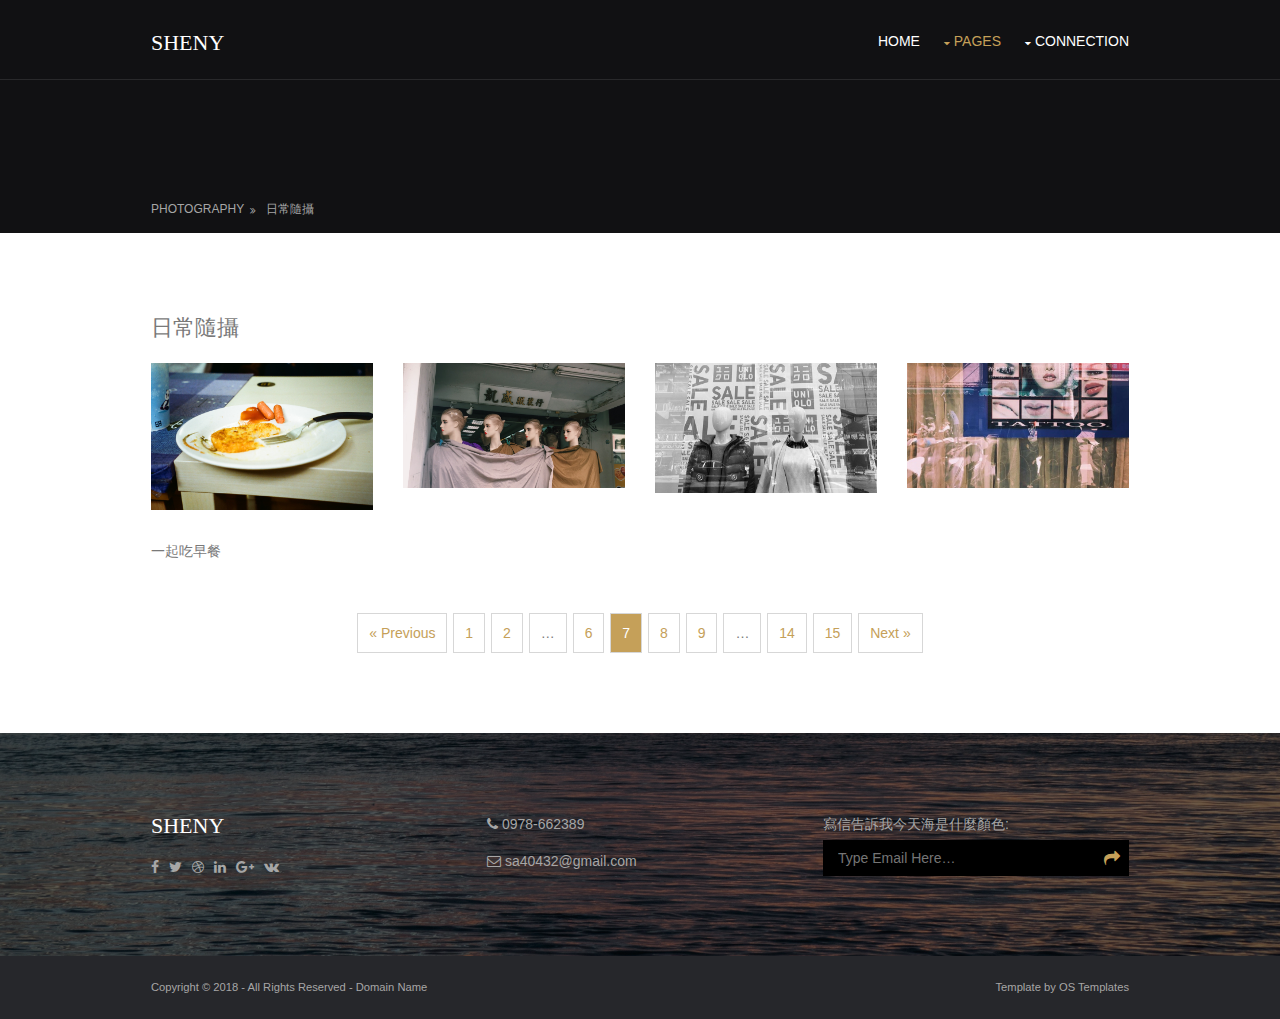
==== pages/daily.html @ 6ebc8e86 ":)" ====
<!DOCTYPE html>
<!--
Template Name: Geodarn
Author: <a href="https://www.os-templates.com/">OS Templates</a>
Author URI: https://www.os-templates.com/
Licence: Free to use under our free template licence terms
Licence URI: https://www.os-templates.com/template-terms
-->
<html>
<head>
<title>Geodarn | Photography | 日常隨攝 </title>
<meta charset="utf-8">
<meta name="viewport" content="width=device-width, initial-scale=1.0, maximum-scale=1.0, user-scalable=no">
<link href="../layout/styles/layout.css" rel="stylesheet" type="text/css" media="all">
</head>
<body id="top">
<!-- ################################################################################################ -->
<!-- ################################################################################################ -->
<!-- ################################################################################################ -->
<!-- Top Background Image Wrapper -->
<div class="bgded overlay" style="background-image:url('../images/demo/backgrounds/01.png');"> 
  <!-- ################################################################################################ -->
  <div class="wrapper row1">
    <header id="header" class="hoc clear"> 
      <!-- ################################################################################################ -->
      <div id="logo" class="fl_left">
        <h1><a href="../index.html">Sheny</a></h1>
      </div>
      <nav id="mainav" class="fl_right">
        <ul class="clear">
          <li><a href="../index.html">Home</a></li>
          <li class="active"><a class="drop" href="#">Pages</a>
            <ul>
               <li><a href="pages/gallery.html">Photography</a>
                <ul>
                  <li><a href="#">日常隨攝</a></li>
                  <li><a href="#">風景攝影</a></li>
                  <li><a href="#">人像攝影</a></li>
                </ul>
              </li>
              <li><a href="pages/full-width.html">Illustration</a>
                <ul>
                  <li><a href="#">設計作業</a></li>
                  <li><a href="#">人物插畫</a></li>
                </ul>
              </li>
              <li><a href="pages/sidebar-left.html">Article</a></li>
              <li><a href="pages/sidebar-right.html">Shop</a></li>
              <li><a href="pages/basic-grid.html">Others</a></li>
            </ul>
          </li>
          <li><a class="drop" href="#">Connection</a>
            <ul>
              <li><a href="#">E-mail</a></li>
              <li><a  href="#">Leave a message</a></li>
        </ul>
      </nav>
      <!-- ################################################################################################ -->
    </header>
  </div>
  <!-- ################################################################################################ -->
  <!-- ################################################################################################ -->
  <!-- ################################################################################################ -->
  <div class="wrapper row2">
    <div id="breadcrumb" class="hoc clear"> 
      <!-- ################################################################################################ -->
      <ul>
        <li><a href="#">Photography</a></li>
        <li><a href="#">日常隨攝</a></li>
      </ul>
      <!-- ################################################################################################ -->
    </div>
  </div>
  <!-- ################################################################################################ -->
</div>
<!-- End Top Background Image Wrapper -->
<!-- ################################################################################################ -->
<!-- ################################################################################################ -->
<!-- ################################################################################################ -->
<div class="wrapper row3">
  <main class="hoc container clear"> 
    <!-- main body -->
    <!-- ################################################################################################ -->
    <div class="content"> 
      <!-- ################################################################################################ -->
      <div id="gallery">
        <figure>
          <header class="heading">日常隨攝</header>
          <ul class="nospace clear">
            <li class="one_quarter first"><a href="#"><img src="../images/demo/gallery/001.png" alt=""></a></li>
            <li class="one_quarter"><a href="#"><img src="../images/demo/gallery/002.png" alt=""></a></li>
            <li class="one_quarter"><a href="#"><img src="../images/demo/gallery/003.png" alt=""></a></li>
            <li class="one_quarter"><a href="#"><img src="../images/demo/gallery/004.png" alt=""></a></li>
           
          </ul>
          <figcaption>一起吃早餐</figcaption>
        </figure>
      </div>
      <!-- ################################################################################################ -->
      <!-- ################################################################################################ -->
      <nav class="pagination">
        <ul>
          <li><a href="#">&laquo; Previous</a></li>
          <li><a href="#">1</a></li>
          <li><a href="#">2</a></li>
          <li><strong>&hellip;</strong></li>
          <li><a href="#">6</a></li>
          <li class="current"><strong>7</strong></li>
          <li><a href="#">8</a></li>
          <li><a href="#">9</a></li>
          <li><strong>&hellip;</strong></li>
          <li><a href="#">14</a></li>
          <li><a href="#">15</a></li>
          <li><a href="#">Next &raquo;</a></li>
        </ul>
      </nav>
      <!-- ################################################################################################ -->
    </div>
    <!-- ################################################################################################ -->
    <!-- / main body -->
    <div class="clear"></div>
  </main>
</div>
<!-- ################################################################################################ -->
<!-- ################################################################################################ -->
<!-- ################################################################################################ -->
<div class="wrapper row4 bgded overlay" style="background-image:url('../images/demo/backgrounds/02.png');">
  <footer id="footer" class="hoc clear"> 
    <!-- ################################################################################################ -->
    <div class="one_third first">
      <h3 class="heading">Sheny</h3>
      <ul class="faico clear">
        <li><a class="faicon-facebook" href="#"><i class="fa fa-facebook"></i></a></li>
        <li><a class="faicon-twitter" href="#"><i class="fa fa-twitter"></i></a></li>
        <li><a class="faicon-dribble" href="#"><i class="fa fa-dribbble"></i></a></li>
        <li><a class="faicon-linkedin" href="#"><i class="fa fa-linkedin"></i></a></li>
        <li><a class="faicon-google-plus" href="#"><i class="fa fa-google-plus"></i></a></li>
        <li><a class="faicon-vk" href="#"><i class="fa fa-vk"></i></a></li>
      </ul>
    </div>
    <div class="one_third">
      <ul class="nospace meta">
        <li class="btmspace-15"><i class="fa fa-phone"></i> 0978-662389</li>
        <li><i class="fa fa-envelope-o"></i> sa40432@gmail.com</li>
      </ul>
    </div>
    <div class="one_third">
      <form method="post" action="#">
        <fieldset>
          <legend>寫信告訴我今天海是什麼顏色:</legend>
          <div class="clear">
            <input type="text" value="" placeholder="Type Email Here&hellip;">
            <button class="fa fa-share" type="submit" title="Submit"><em>Submit</em></button>
          </div>
        </fieldset>
      </form>
    </div>
    <!-- ################################################################################################ -->
  </footer>
</div>
<!-- ################################################################################################ -->
<!-- ################################################################################################ -->
<!-- ################################################################################################ -->
<div class="wrapper row5">
  <div id="copyright" class="hoc clear"> 
    <!-- ################################################################################################ -->
    <p class="fl_left">Copyright &copy; 2018 - All Rights Reserved - <a href="#">Domain Name</a></p>
    <p class="fl_right">Template by <a target="_blank" href="https://www.os-templates.com/" title="Free Website Templates">OS Templates</a></p>
    <!-- ################################################################################################ -->
  </div>
</div>
<!-- ################################################################################################ -->
<!-- ################################################################################################ -->
<!-- ################################################################################################ -->
<a id="backtotop" href="#top"><i class="fa fa-chevron-up"></i></a>
<!-- JAVASCRIPTS -->
<script src="../layout/scripts/jquery.min.js"></script>
<script src="../layout/scripts/jquery.backtotop.js"></script>
<script src="../layout/scripts/jquery.mobilemenu.js"></script>
</body>
</html>
---- layout/styles/layout.css ----
@charset "utf-8";
/*
Template Name: Geodarn
Author: <a href="https://www.os-templates.com/">OS Templates</a>
Author URI: https://www.os-templates.com/
Licence: Free to use under our free template licence terms
Licence URI: https://www.os-templates.com/template-terms
File: Layout CSS
*/

@import url("fontawesome-4.6.3.min.css");
@import url("custom.flexslider.css");
@import url("framework.css");

/* Rows
--------------------------------------------------------------------------------------------------------------- */
.row0, .row0 a{}
.row1{border-bottom:1px solid;}
.row2, .row2 a{}
.row3, .row3 a{}
.row4, .row4 a{}
.row5, .row5 a{}


/* Header
--------------------------------------------------------------------------------------------------------------- */
#header{}

#header #logo{margin:30px 0 0 0;}
#header #logo h1{margin:0; padding:0; font-size:22px; text-transform:uppercase;}


/* Page Intro
--------------------------------------------------------------------------------------------------------------- */
#pageintro{padding:150px 0;}

#pageintro li article{display:block; max-width:75%; margin:0 auto; text-align:center;}
#pageintro li article *{margin:0;}

#pageintro li p:first-of-type{margin-bottom:10px; font-style:italic;}
#pageintro li .heading{margin-bottom:30px; font-size:3rem; word-wrap:break-word;}
#pageintro li p:nth-of-type(2){line-height:1.5rem;}
#pageintro li footer{margin-top:40px;}


/* Content Area
--------------------------------------------------------------------------------------------------------------- */
.container{padding:80px 0;}

/* Content */
.container .content{}

.services{}
.services li:nth-child(-n+3){margin-bottom:30px;}/* Adds bottom margin to the first three elements only */
.services article{position:relative; padding:20px 20px 50px; border-bottom:2px solid; text-align:center;}
.services article .txtwrap{padding:20px; border:1px solid;}
.services article .txtwrap *{margin:0;}
.services article .txtwrap i{margin-bottom:50px;}
.services article .txtwrap .heading{margin-bottom:20px; font-size:1.2rem;}
.services article footer{display:block; position:absolute; bottom:0; left:0; width:100%; line-height:1;}
.services article footer a{display:block; width:100%; padding:8px 0; opacity:0;}
.services article:hover footer a, .services .active article footer a{opacity:1;}

/* Comments */
#comments ul{margin:0 0 40px 0; padding:0; list-style:none;}
#comments li{margin:0 0 10px 0; padding:15px;}
#comments .avatar{float:right; margin:0 0 10px 10px; padding:3px; border:1px solid;}
#comments address{font-weight:bold;}
#comments time{font-size:smaller;}
#comments .comcont{display:block; margin:0; padding:0;}
#comments .comcont p{margin:10px 5px 10px 0; padding:0;}

#comments form{display:block; width:100%;}
#comments input, #comments textarea{width:100%; padding:10px; border:1px solid;}
#comments textarea{overflow:auto;}
#comments div{margin-bottom:15px;}
#comments input[type="submit"], #comments input[type="reset"]{display:inline-block; width:auto; min-width:150px; margin:0; padding:8px 5px; cursor:pointer;}

/* Sidebar */
.container .sidebar{}

.sidebar .sdb_holder{margin-bottom:50px;}
.sidebar .sdb_holder:last-child{margin-bottom:0;}


/* Footer
--------------------------------------------------------------------------------------------------------------- */
#footer{padding:80px 0;}

#footer form{display:block; position:relative; width:100%;}
#footer form legend{display:block; margin-bottom:5px;}
#footer form div{position:relative;}
#footer input, #footer button{display:block; height:36px; border:none;}
#footer input{width:100%; min-width:180px; padding:5px 40px 5px 15px;}
#footer button{position:absolute; top:1px; right:1px; width:32px; height:34px; font-size:16px; cursor:pointer;}
#footer button em{display:none;}


/* Copyright
--------------------------------------------------------------------------------------------------------------- */
#copyright{padding:20px 0; font-size:.8rem;}
#copyright *{margin:0; padding:0;}


/* Transition Fade
--------------------------------------------------------------------------------------------------------------- */
*, *::before, *::after{transition:all .3s ease-in-out;}
#mainav form *{transition:none !important;}


/* ------------------------------------------------------------------------------------------------------------ */
/* ------------------------------------------------------------------------------------------------------------ */
/* ------------------------------------------------------------------------------------------------------------ */
/* ------------------------------------------------------------------------------------------------------------ */
/* ------------------------------------------------------------------------------------------------------------ */


/* Navigation
--------------------------------------------------------------------------------------------------------------- */
nav ul, nav ol{margin:0; padding:0; list-style:none;}

#mainav, #breadcrumb, .sidebar nav{line-height:normal;}
#mainav .drop::after, #mainav li li .drop::after, #breadcrumb li a::after, .sidebar nav a::after{position:absolute; font-family:"FontAwesome"; font-size:10px; line-height:10px;}

/* Top Navigation */
#mainav{}
#mainav ul.clear{margin-top:3px;}
#mainav ul{text-transform:uppercase;}
#mainav ul ul{z-index:9999; position:absolute; width:180px; text-transform:none;}
#mainav ul ul ul{left:180px; top:0;}
#mainav li{display:inline-block; position:relative; margin:0 15px 0 0; padding:0;}
#mainav li:last-child{margin-right:0;}
#mainav li li{width:100%; margin:0;}
#mainav li a{display:block; padding:30px 0;}
#mainav li li a{border:solid; border-width:0 0 1px 0;}
#mainav .drop{padding-left:15px;}
#mainav li li a, #mainav li li .drop{display:block; margin:0; padding:10px 15px;}
#mainav .drop::after, #mainav li li .drop::after{content:"\f0d7";}
#mainav .drop::after{top:35px; left:5px;}
#mainav li li .drop::after{top:15px; left:5px;}
#mainav ul ul{visibility:hidden; opacity:0;}
#mainav ul li:hover > ul{visibility:visible; opacity:1;}

#mainav form{display:none; margin:0; padding:0;}
#mainav form select, #mainav form select option{display:block; cursor:pointer; outline:none;}
#mainav form select{width:100%; padding:5px; border:1px solid;}
#mainav form select option{margin:5px; padding:0; border:none;}

/* Breadcrumb */
#breadcrumb{padding:120px 0 15px;}
#breadcrumb ul{margin:0; padding:0; list-style:none; text-transform:uppercase;}
#breadcrumb li{display:inline-block; margin:0 6px 0 0; padding:0;}
#breadcrumb li a{display:block; position:relative; margin:0; padding:0 12px 0 0; font-size:12px;}
#breadcrumb li a::after{top:3px; right:0; content:"\f101";}
#breadcrumb li:last-child a{margin:0; padding:0;}
#breadcrumb li:last-child a::after{display:none;}

/* Sidebar Navigation */
.sidebar nav{display:block; width:100%;}
.sidebar nav li{margin:0 0 3px 0; padding:0;}
.sidebar nav a{display:block; position:relative; margin:0; padding:5px 10px 5px 15px; text-decoration:none; border:solid; border-width:0 0 1px 0;}
.sidebar nav a::after{top:9px; left:5px; content:"\f101";}
.sidebar nav ul ul a{padding-left:35px;}
.sidebar nav ul ul a::after{left:25px;}
.sidebar nav ul ul ul a{padding-left:55px;}
.sidebar nav ul ul ul a::after{left:45px;}

/* Pagination */
.pagination{display:block; width:100%; text-align:center; clear:both;}
.pagination li{display:inline-block; margin:0 2px 0 0;}
.pagination li:last-child{margin-right:0;}
.pagination a, .pagination strong{display:block; padding:8px 11px; border:1px solid; background-clip:padding-box; font-weight:normal;}

/* Back to Top */
#backtotop{z-index:999; display:inline-block; position:fixed; visibility:hidden; bottom:20px; right:20px; width:36px; height:36px; line-height:36px; font-size:16px; text-align:center; opacity:.2;}
#backtotop i{display:block; width:100%; height:100%; line-height:inherit;}
#backtotop.visible{visibility:visible; opacity:.5;}
#backtotop:hover{opacity:1;}


/* Tables
--------------------------------------------------------------------------------------------------------------- */
table, th, td{border:1px solid; border-collapse:collapse; vertical-align:top;}
table, th{table-layout:auto;}
table{width:100%; margin-bottom:15px;}
th, td{padding:5px 8px;}
td{border-width:0 1px;}


/* Gallery
--------------------------------------------------------------------------------------------------------------- */
#gallery{display:block; width:100%; margin-bottom:50px;}
#gallery figure figcaption{display:block; width:100%; clear:both;}
#gallery li{margin-bottom:30px;}


/* Font Awesome Social Icons
--------------------------------------------------------------------------------------------------------------- */
.faico{margin:0; padding:0; list-style:none;}
.faico li{display:inline-block; float:left; margin:0 10px 0 0; padding:0; line-height:normal;}
.faico li:last-child{margin-right:0;}
.faico a{display:block; font-size:14px; text-align:center;}

.faico a{color:inherit; background-color:transparent;}
.faicon-dribble:hover{color:#EA4C89;}
.faicon-facebook:hover{color:#3B5998;}
.faicon-google-plus:hover{color:#DB4A39;}
.faicon-linkedin:hover{color:#0E76A8;}
.faicon-pinterest:hover{color:#C8232C;}
.faicon-rss:hover{color:#EE802F;}
.faicon-twitter:hover{color:#00ACEE;}


/* ------------------------------------------------------------------------------------------------------------ */
/* ------------------------------------------------------------------------------------------------------------ */
/* ------------------------------------------------------------------------------------------------------------ */
/* ------------------------------------------------------------------------------------------------------------ */
/* ------------------------------------------------------------------------------------------------------------ */


/* Colours
--------------------------------------------------------------------------------------------------------------- */
body{color:#A6A6A6; background-color:#26272B;}
a{color:#C5A059;}
a:active, a:focus{background:transparent;}/* IE10 + 11 Bugfix - prevents grey background */
hr, .borderedbox{border-color:#D7D7D7;}
label span{color:#FF0000; background-color:inherit;}
input:focus, textarea:focus, *:required:focus{border-color:#C5A059;}
.overlay{color:#FFFFFF; background-color:inherit;}
.overlay::after{color:inherit; background-color:rgba(0,0,0,.55);}

.btn, .btn.inverse:hover{color:#FFFFFF; background-color:#C5A059; border-color:#C5A059;}
.btn:hover, .btn.inverse{color:inherit; background-color:transparent; border-color:inherit;}


/* Rows */
.row0, .row0 a{}
.row1{border-color:rgba(255,255,255,.1);}
.row2{color:#A6A6A6;}
.row3{color:#797979; background-color:#FFFFFF;}
.row4.overlay{color:#A6A6A6; background-color:#151517;}
.row5, .row5 a{color:#A6A6A6; background-color:#26272B;}


/* Header */
#header #logo a{color:inherit;}


/* Content Area */
.services article{color:inherit; border-color:#C5A059;}
.services article .txtwrap{border-color:transparent;}
.services article:hover .txtwrap, .services .active article .txtwrap{color:#FFFFFF; border-color:#D7D7D7;}
.services article footer a{color:#FFFFFF; background-color:#C5A059;}

#shout .heading{color:#FFFFFF; background:inherit;}


/* Footer */
#footer .heading{color:#FFFFFF;}
#footer input, #footer button{color:#FFFFFF; background-color:#000000;}
#footer button{color:#C5A059;}


/* Navigation */
#mainav li a{color:inherit;}
#mainav .active a, #mainav a:hover, #mainav li:hover > a{color:#C5A059; background-color:inherit;}
#mainav li li a, #mainav .active li a{color:#FFFFFF; background-color:rgba(0,0,0,.6); border-color:rgba(0,0,0,.6);}
#mainav li li:hover > a, #mainav .active .active > a{color:#FFFFFF; background-color:#C5A059;}
#mainav form select{color:#FFFFFF; background-color:#26272B; border-color:rgba(255,255,255,.2);}

#breadcrumb a{color:inherit; background-color:inherit;}
#breadcrumb li:last-child a{}

.container .sidebar nav a{color:inherit; border-color:#D7D7D7;}
.container .sidebar nav a:hover{color:#C5A059;}

.pagination a, .pagination strong{border-color:#D7D7D7;}
.pagination .current *{color:#FFFFFF; background-color:#C5A059;}

#backtotop{color:#FFFFFF; background-color:#C5A059;}


/* Tables + Comments */
table, th, td, #comments .avatar, #comments input, #comments textarea{border-color:#D7D7D7;}
#comments input:focus, #comments textarea:focus, #comments *:required:focus{border-color:#C5A059;}
th{color:#FFFFFF; background-color:#373737;}
tr, #comments li, #comments input[type="submit"], #comments input[type="reset"]{color:inherit; background-color:#FBFBFB;}
tr:nth-child(even), #comments li:nth-child(even){color:inherit; background-color:#F7F7F7;}
table a, #comments a{background-color:inherit;}


/* ------------------------------------------------------------------------------------------------------------ */
/* ------------------------------------------------------------------------------------------------------------ */
/* ------------------------------------------------------------------------------------------------------------ */
/* ------------------------------------------------------------------------------------------------------------ */
/* ------------------------------------------------------------------------------------------------------------ */


/* Media Queries
--------------------------------------------------------------------------------------------------------------- */
@-ms-viewport{width:device-width;}


/* Max Wrapper Width - Laptop, Desktop etc.
--------------------------------------------------------------------------------------------------------------- */
@media screen and (min-width:978px){
	.hoc{max-width:978px;}
}


/* Mobile Devices
--------------------------------------------------------------------------------------------------------------- */
@media screen and (max-width:900px){
	.hoc{max-width:90%;}

	#header{padding:30px 0 15px;}
	#header #logo{margin:0;}

	#mainav{}
	#mainav ul{display:none;}
	#mainav form{display:block;}

	#breadcrumb{}

	.container{}
	#comments input[type="reset"]{margin-top:10px;}
	.pagination li{display:inline-block; margin:0 5px 5px 0;}

	#footer{}

	#copyright{}
	#copyright p:first-of-type{margin-bottom:10px;}
}


@media screen and (max-width:750px){
	.imgl, .imgr{display:inline-block; float:none; margin:0 0 10px 0;}
	.fl_left, .fl_right{display:block; float:none;}
	.one_half, .one_third, .two_third, .one_quarter, .two_quarter, .three_quarter{display:block; float:none; width:auto; margin:0 0 30px 0; padding:0;}

	#topbar, #header{text-align:center;}

	#header #logo{margin-bottom:15px;}

	#shout footer{margin-bottom:0;}

	#footer{padding-bottom:50px;}
}


/* Other
--------------------------------------------------------------------------------------------------------------- */
@media screen and (max-width:650px){
	.scrollable{display:block; width:100%; margin:0 0 30px 0; padding:0 0 15px 0; overflow:auto; overflow-x:scroll;}
	.scrollable table{margin:0; padding:0; white-space:nowrap;}

	.inline li{display:block; margin-bottom:10px;}
	.pushright li{margin-right:0;}

	.font-x2{font-size:1.4rem;}
	.font-x3{font-size:1.6rem;}

	#pageintro li article{max-width:none; width:100%;}
	#pageintro li .heading{font-size:1.6rem;}
}
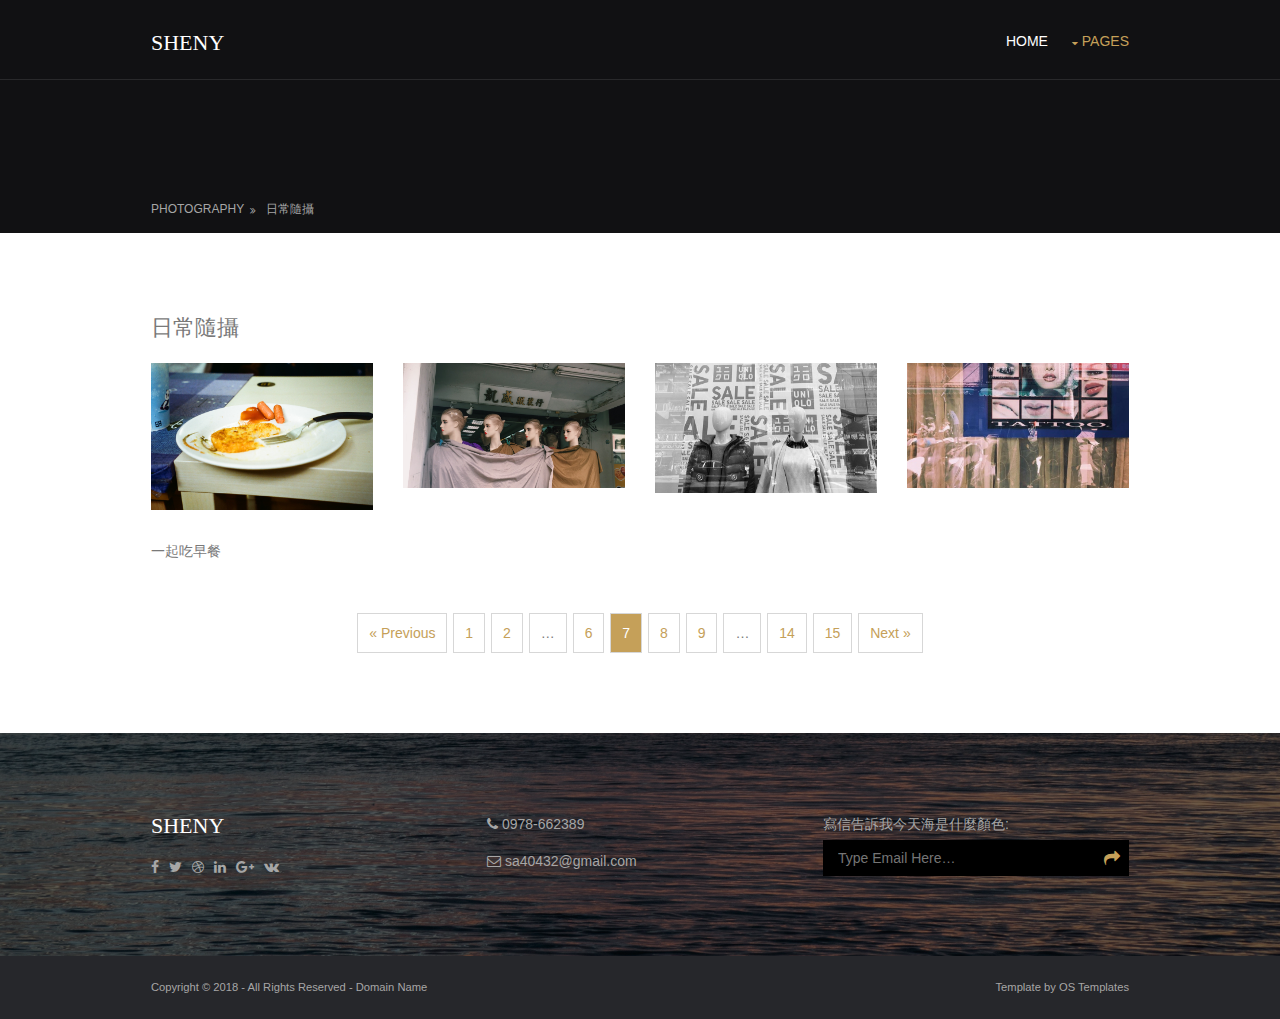
==== commit 16272ff5: "：）" ====
--- a/pages/daily.html
+++ b/pages/daily.html
@@ -8,7 +8,7 @@
 -->
 <html>
 <head>
-<title>Geodarn | Photography | 日常隨攝 </title>
+<title>Sheny | Photography | 日常隨攝 </title>
 <meta charset="utf-8">
 <meta name="viewport" content="width=device-width, initial-scale=1.0, maximum-scale=1.0, user-scalable=no">
 <link href="../layout/styles/layout.css" rel="stylesheet" type="text/css" media="all">
@@ -31,29 +31,25 @@
           <li><a href="../index.html">Home</a></li>
           <li class="active"><a class="drop" href="#">Pages</a>
             <ul>
-               <li><a href="pages/gallery.html">Photography</a>
+               <li><a href="Photography.html">Photography</a>
                 <ul>
-                  <li><a href="#">日常隨攝</a></li>
-                  <li><a href="#">風景攝影</a></li>
-                  <li><a href="#">人像攝影</a></li>
+                  <li><a href="daily.html">日常隨攝</a></li>
+                  <li><a href="landscape.html">風景攝影</a></li>
+                  <li><a href="poeple.html">人像攝影</a></li>
                 </ul>
               </li>
-              <li><a href="pages/full-width.html">Illustration</a>
+              <li><a href="Illustration.html">Illustration</a>
                 <ul>
-                  <li><a href="#">設計作業</a></li>
-                  <li><a href="#">人物插畫</a></li>
+                  <li><a href="design.html">設計作業</a></li>
+                  <li><a href="helloboring.html">人物插畫</a></li>
                 </ul>
               </li>
               <li><a href="pages/sidebar-left.html">Article</a></li>
               <li><a href="pages/sidebar-right.html">Shop</a></li>
-              <li><a href="pages/basic-grid.html">Others</a></li>
+              
             </ul>
           </li>
-          <li><a class="drop" href="#">Connection</a>
-            <ul>
-              <li><a href="#">E-mail</a></li>
-              <li><a  href="#">Leave a message</a></li>
-        </ul>
+          
       </nav>
       <!-- ################################################################################################ -->
     </header>
@@ -65,8 +61,8 @@
     <div id="breadcrumb" class="hoc clear"> 
       <!-- ################################################################################################ -->
       <ul>
-        <li><a href="#">Photography</a></li>
-        <li><a href="#">日常隨攝</a></li>
+        <li><a href="Photography.html">Photography</a></li>
+        <li><a href="aily.html">日常隨攝</a></li>
       </ul>
       <!-- ################################################################################################ -->
     </div>
